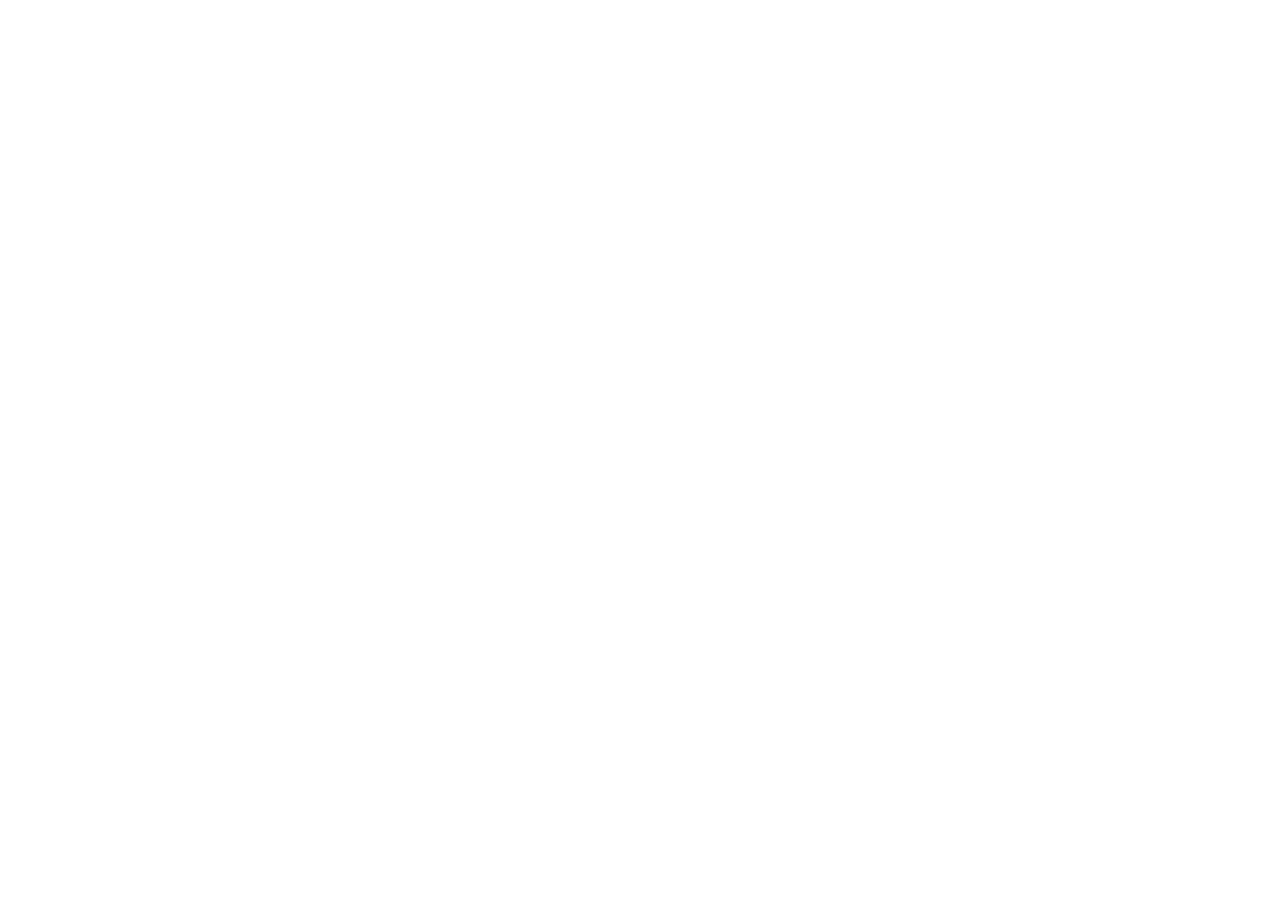
==== WEBSITE/index.html @ 4a8f7535 "first" ====
<!DOCTYPE html>
<html lang="en">
<head>
    <meta charset="UTF-8">
    <meta http-equiv="X-UA-Compatible" content="IE=edge">
    <meta name="viewport" content="width=device-width, initial-scale=1.0">
    <title> رائیونڈ </title>
</head>
<body>
    
</body>
</html>
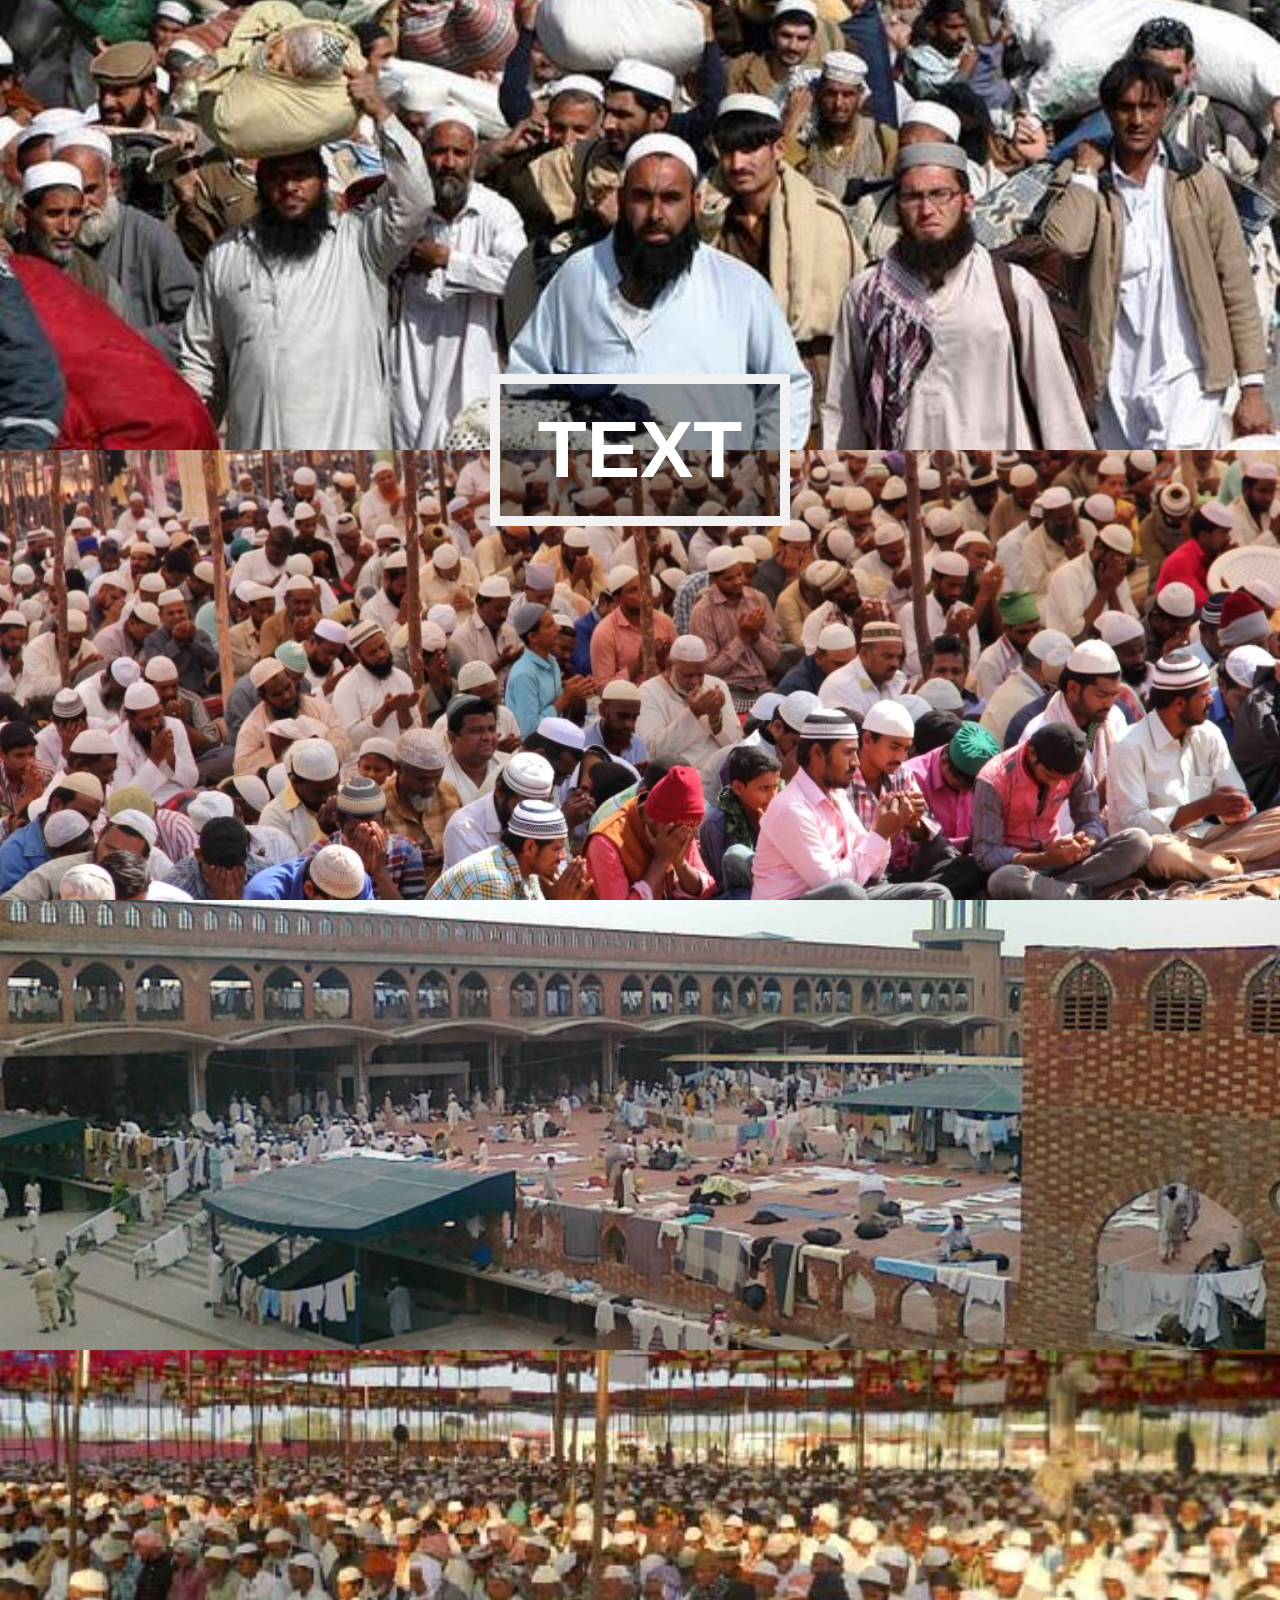
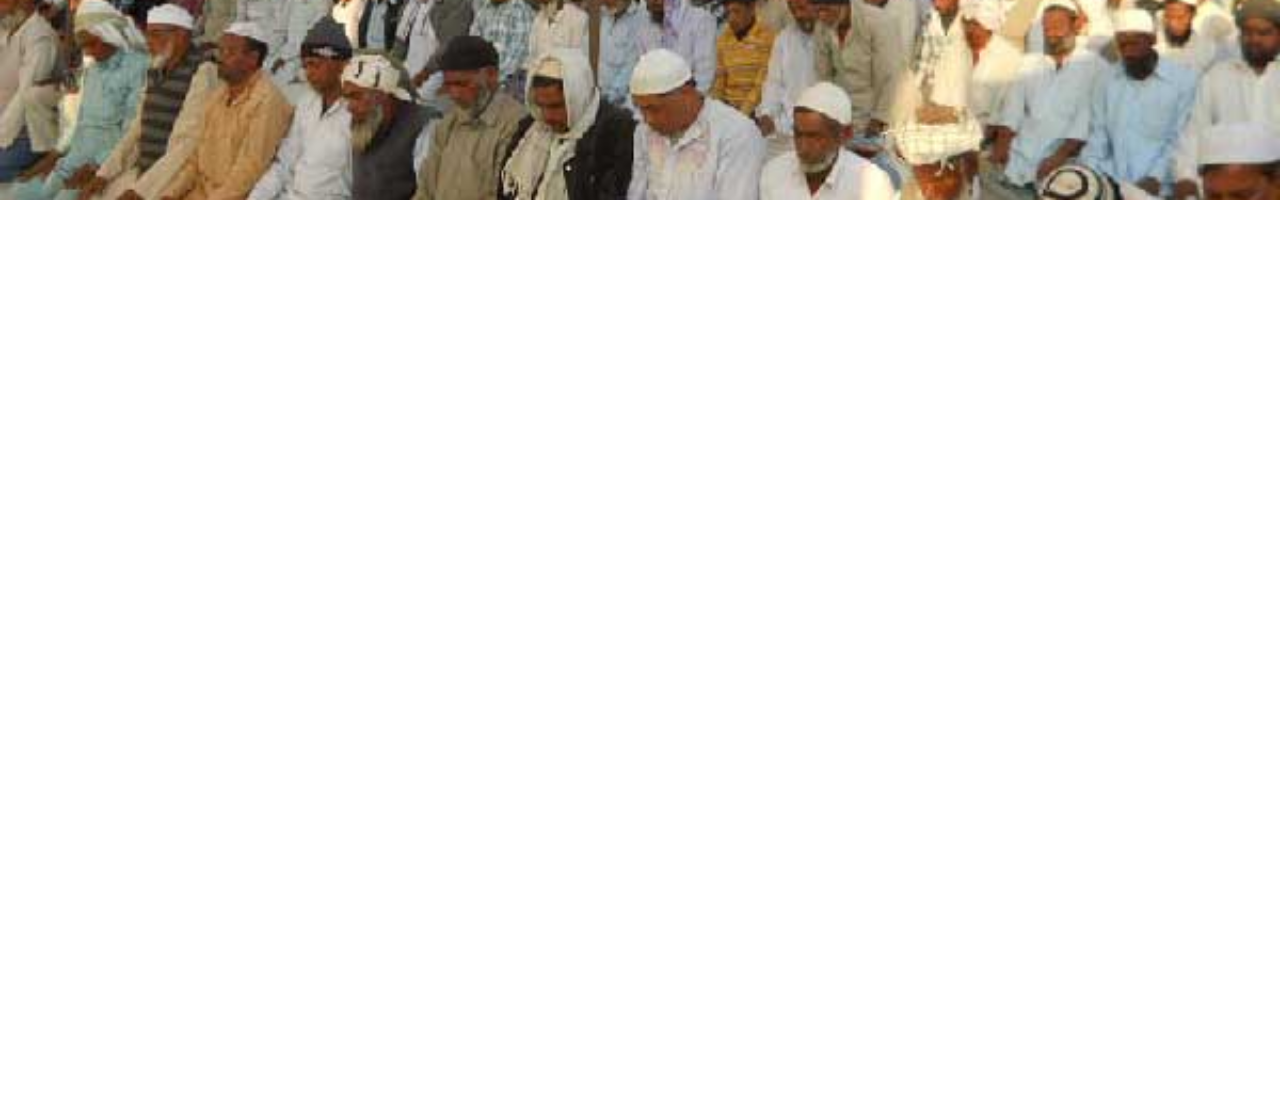
==== commit b3b8fa34: "first" ====
--- a/WEBSITE/index.html
+++ b/WEBSITE/index.html
@@ -4,9 +4,17 @@
     <meta charset="UTF-8">
     <meta http-equiv="X-UA-Compatible" content="IE=edge">
     <meta name="viewport" content="width=device-width, initial-scale=1.0">
-    <title> رائیونڈ </title>
+    <title> رائیونڈ</title>
+    <link rel="stylesheet" href="style.css">
 </head>
 <body>
+    <div class="bg-image img1"></div>
+    <div class="bg-image img2"></div>
+    <div class="bg-image img3"></div>
+    <div class="bg-image img4"></div>
+    <div class="bg-image img5"></div>
+    <div class="bg-image img6"></div>
     
+    <div class="bg-text">TEXT</div>  
 </body>
 </html>--- a/WEBSITE/style.css
+++ b/WEBSITE/style.css
@@ -0,0 +1,45 @@
+body, html {
+    height: 100%;
+    margin: 0;
+    font-family: Arial, Helvetica, sans-serif;
+  }
+  
+  * {
+    box-sizing: border-box;
+  }
+  
+  .bg-image {
+    /* Full height */
+    height: 50%; 
+    
+    /* Center and scale the image nicely */
+    background-position: center;
+    background-repeat: no-repeat;
+    background-size: cover;
+  }
+  
+  /* Images used */
+  .img1 { background-image: url("Raiwind-Tablighi-Ijtma.jpg"); }
+  .img2 { background-image: url("people-participate-in-tablighi-ijtima-islamic-361991.jpg"); }
+  .img3 { background-image: url("Raiwind_Tablighi_Markaz.jpg"); }
+  .img4 { background-image: url("tableeghi-jamaat.jpg"); }
+  .img5 { background-image: url("raiwind-markaz-in-lahore-pakistan (1).jpg"); }
+  .img6 { background-image: url("img_woods.jpg"); }
+  
+  /* Position text in the middle of the page/image */
+  .bg-text {
+    background-color: rgb(0,0,0); /* Fallback color */
+    background-color: rgba(0,0,0, 0.4); /* Black w/opacity/see-through */
+    color: white;
+    font-weight: bold;
+    font-size: 80px;
+    border: 10px solid #f1f1f1;
+    position: fixed;
+    top: 50%;
+    left: 50%;
+    transform: translate(-50%, -50%);
+    z-index: 2;
+    width: 300px;
+    padding: 20px;
+    text-align: center;
+  }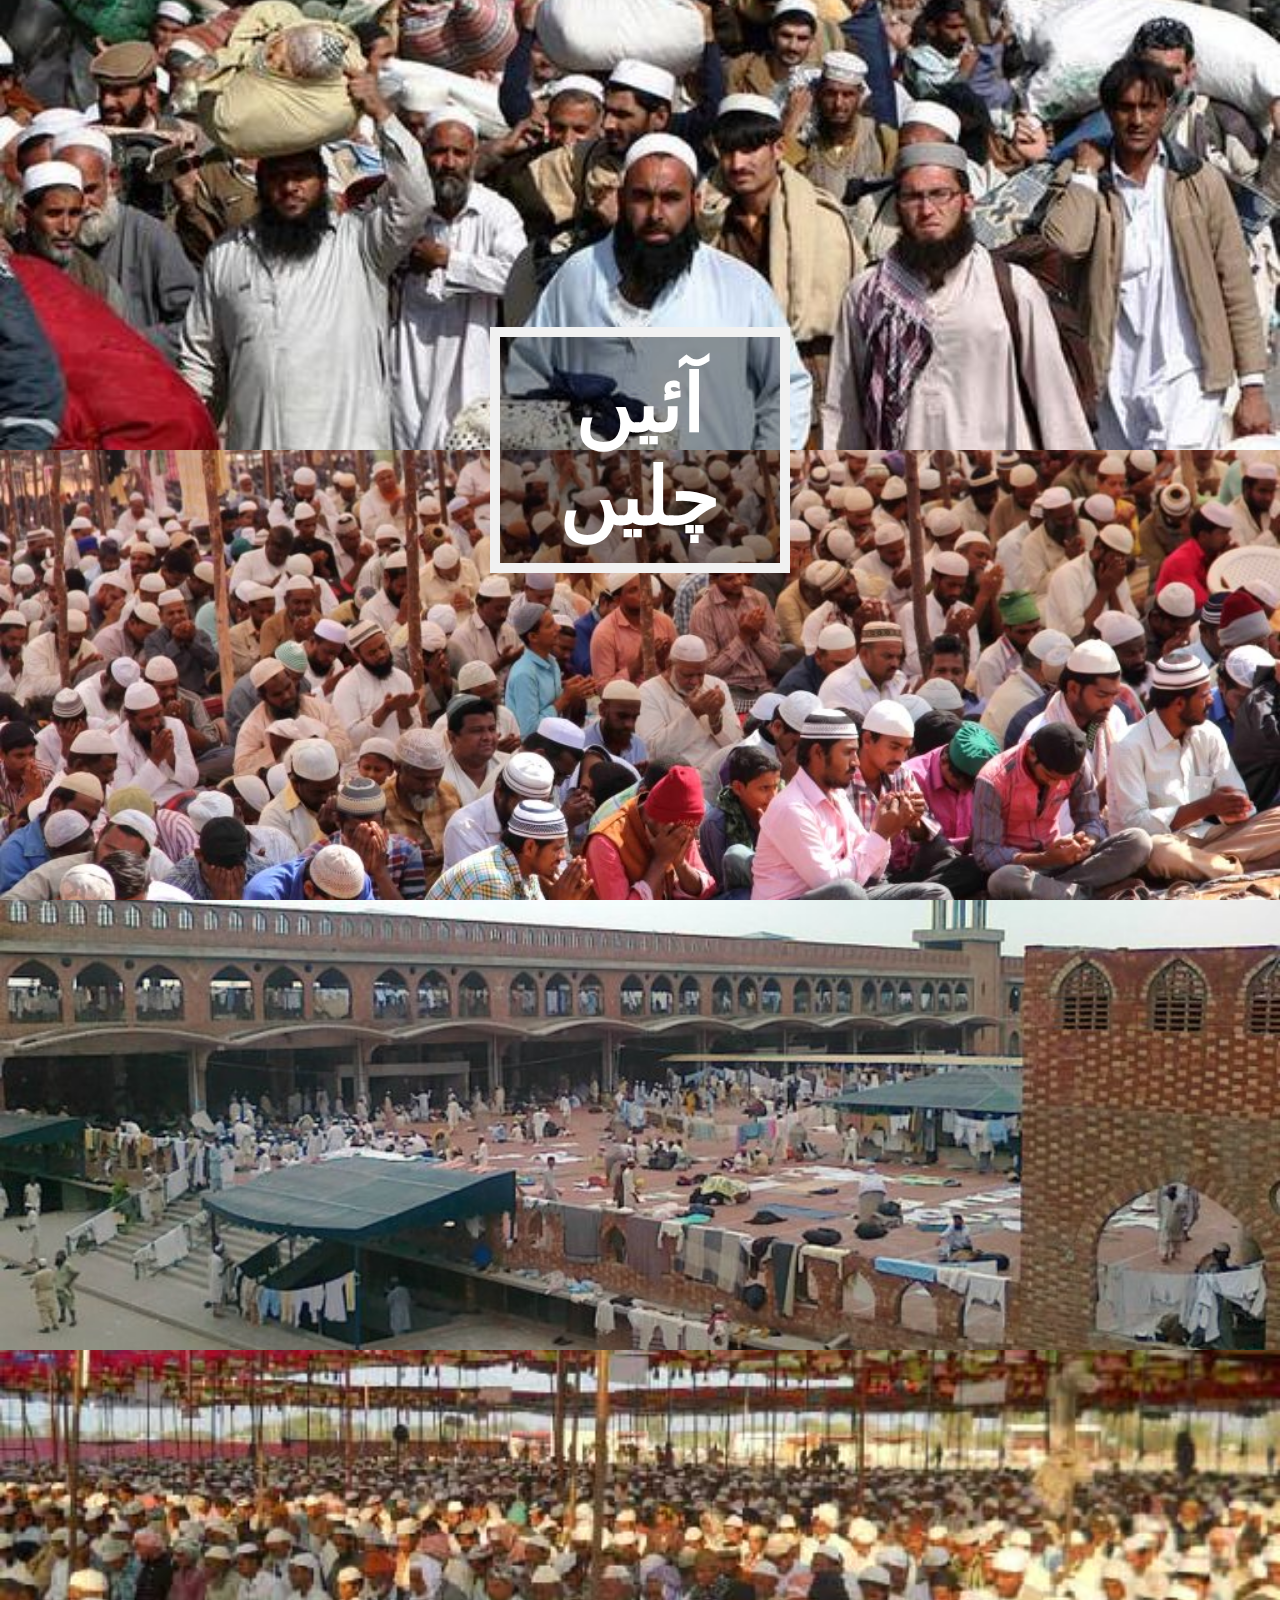
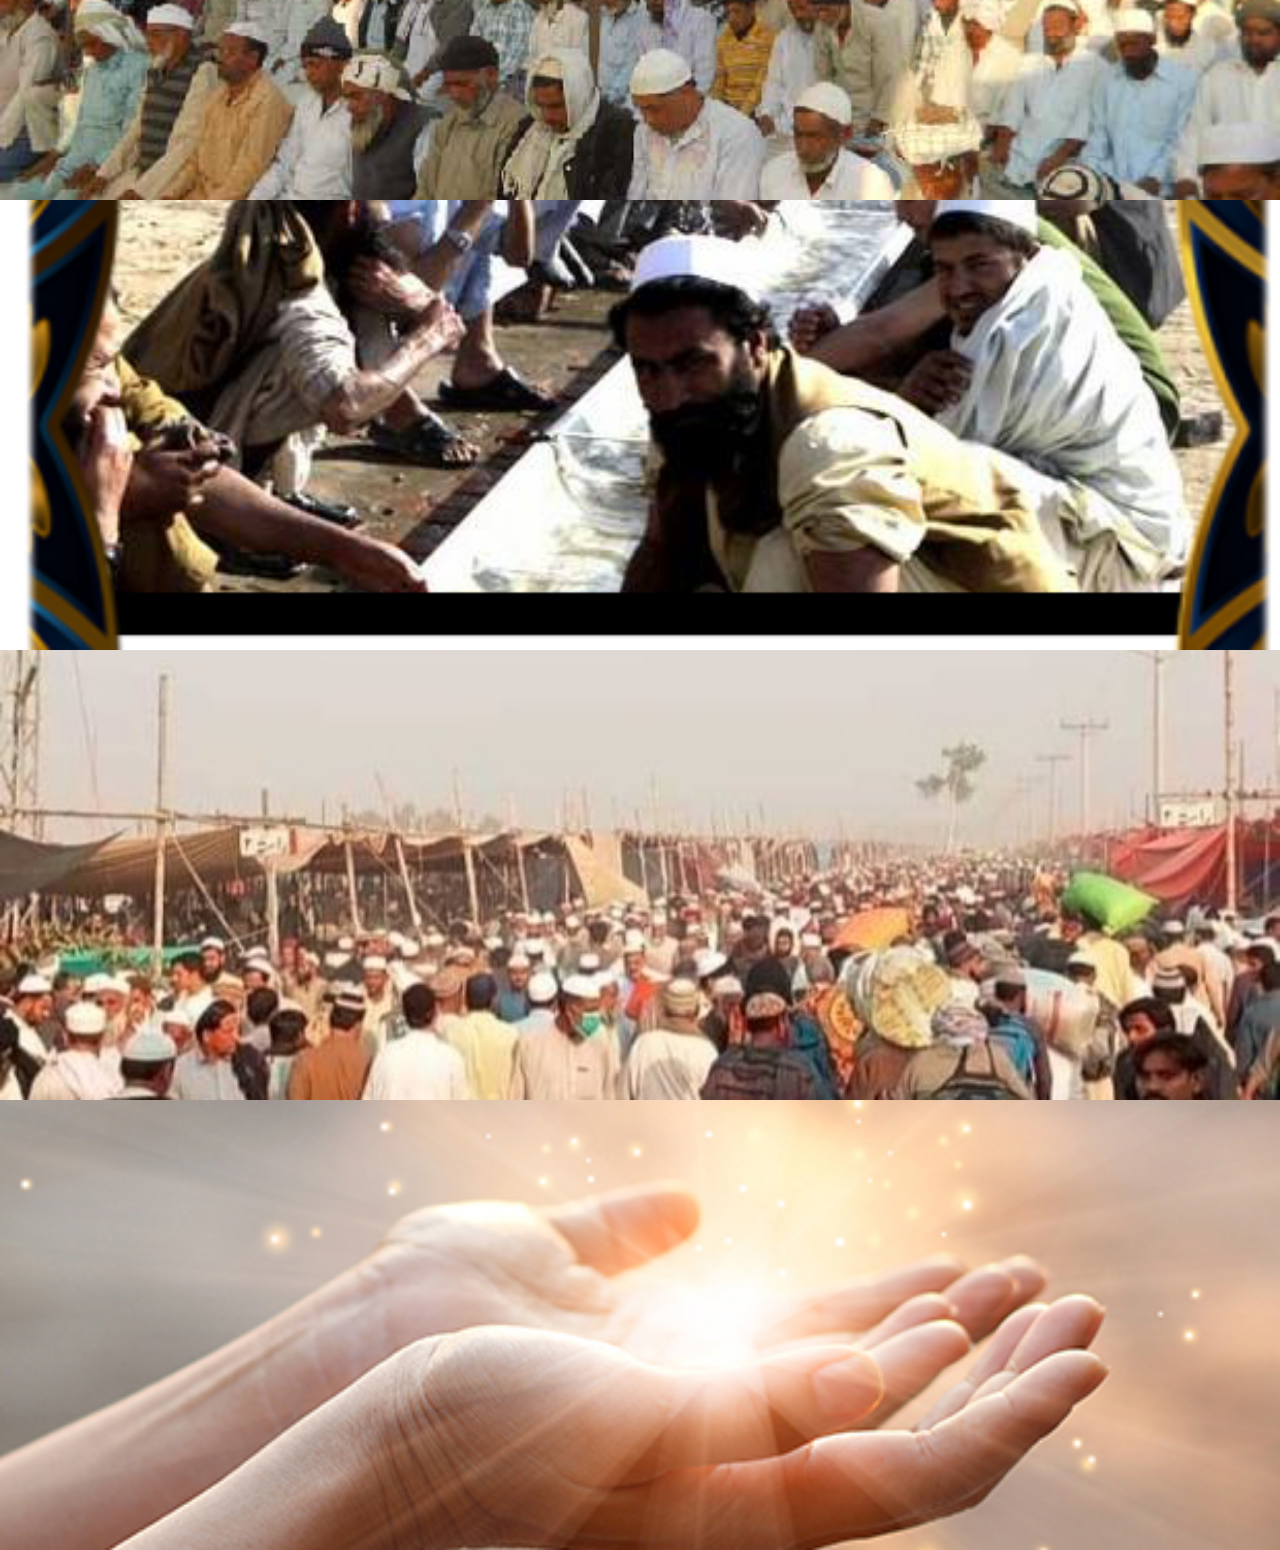
==== commit f469f18d: "second" ====
--- a/WEBSITE/index.html
+++ b/WEBSITE/index.html
@@ -14,7 +14,8 @@
     <div class="bg-image img4"></div>
     <div class="bg-image img5"></div>
     <div class="bg-image img6"></div>
+    <div class="bg-image img7"></div>
     
-    <div class="bg-text">TEXT</div>  
+    <div class="bg-text"> آئیں چلیں</div>  
 </body>
 </html>--- a/WEBSITE/style.css
+++ b/WEBSITE/style.css
@@ -23,13 +23,15 @@
   .img2 { background-image: url("people-participate-in-tablighi-ijtima-islamic-361991.jpg"); }
   .img3 { background-image: url("Raiwind_Tablighi_Markaz.jpg"); }
   .img4 { background-image: url("tableeghi-jamaat.jpg"); }
-  .img5 { background-image: url("raiwind-markaz-in-lahore-pakistan (1).jpg"); }
-  .img6 { background-image: url("img_woods.jpg"); }
+  .img5 { background-image: url("unnamed.png"); }
+  .img6 { background-image: url("Raiwind-Ijtima.jpg"); }
+  .img7 { background-image: url("1597972147.jpeg"); }
   
   /* Position text in the middle of the page/image */
   .bg-text {
     background-color: rgb(0,0,0); /* Fallback color */
     background-color: rgba(0,0,0, 0.4); /* Black w/opacity/see-through */
+    font-family: jameel noori nastaleeq;
     color: white;
     font-weight: bold;
     font-size: 80px;
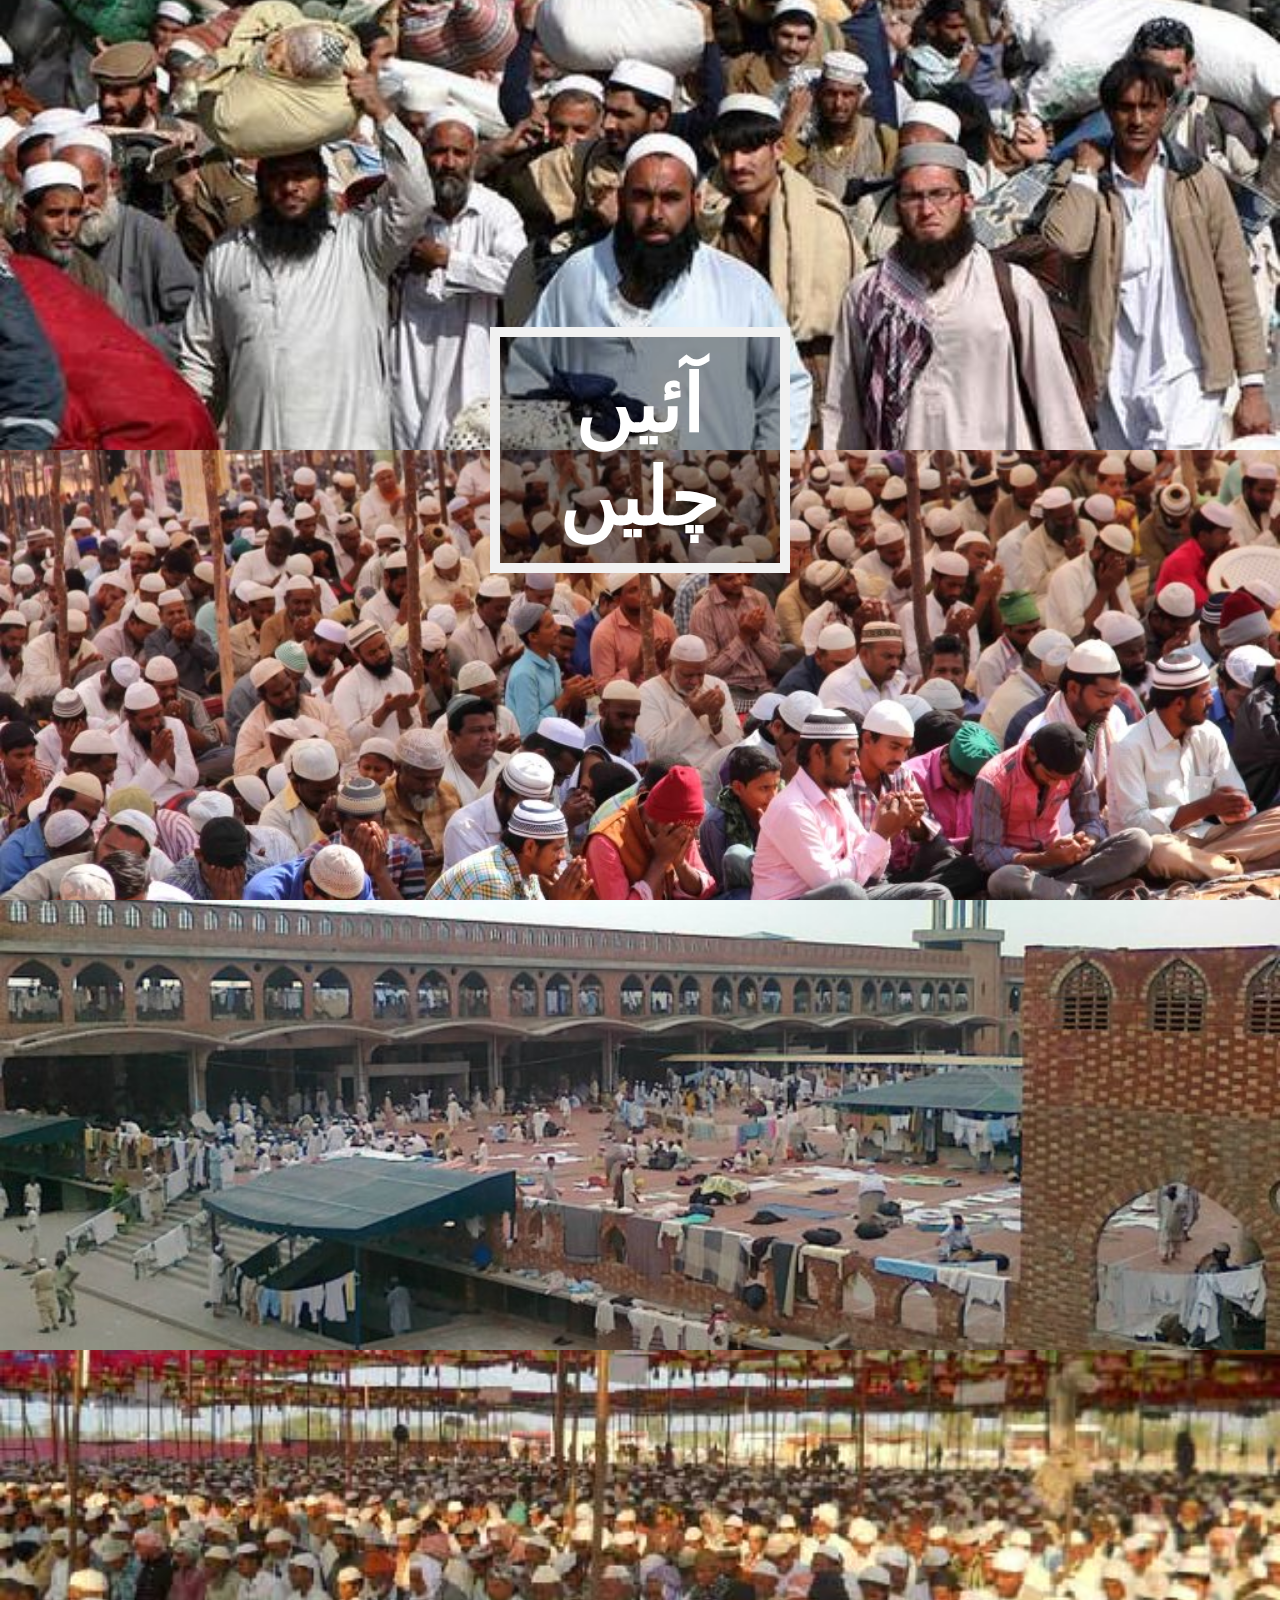
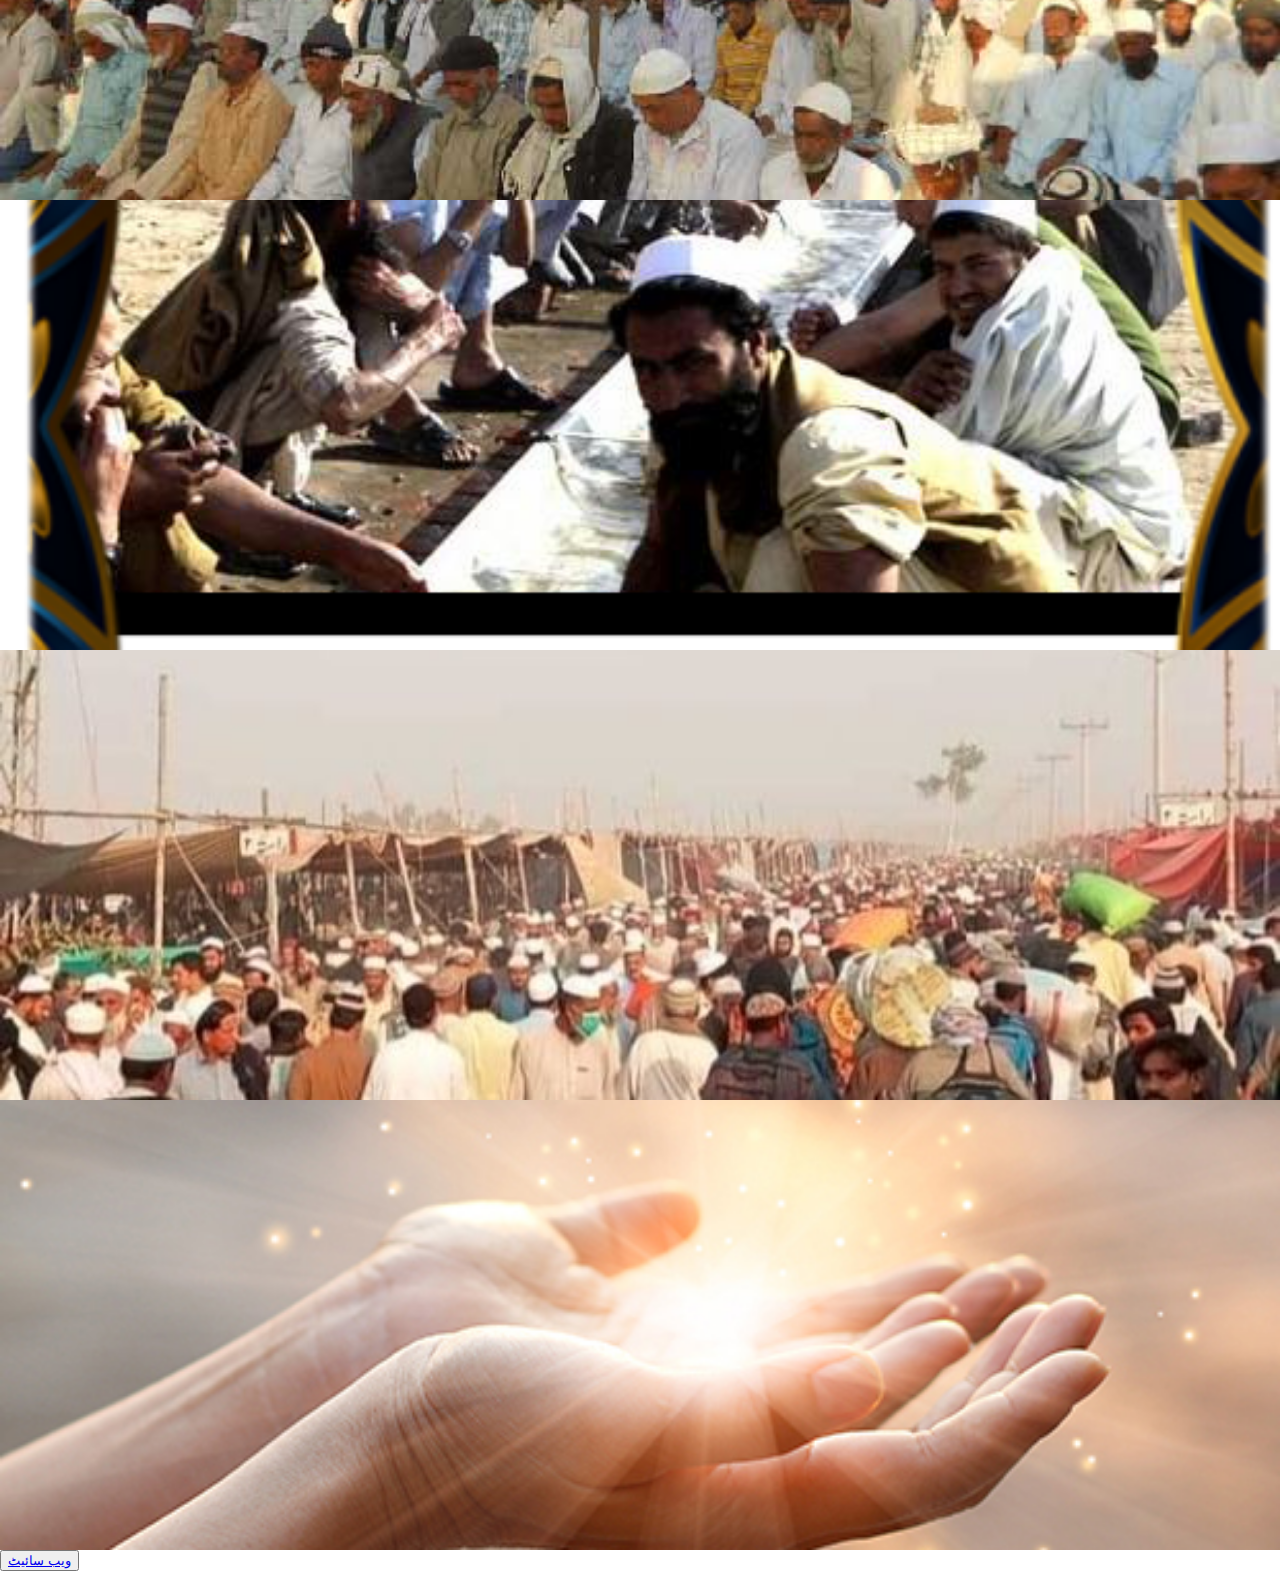
==== commit 5cb7ae98: "first" ====
--- a/WEBSITE/index.html
+++ b/WEBSITE/index.html
@@ -8,6 +8,7 @@
     <link rel="stylesheet" href="style.css">
 </head>
 <body>
+    
     <div class="bg-image img1"></div>
     <div class="bg-image img2"></div>
     <div class="bg-image img3"></div>
@@ -16,6 +17,9 @@
     <div class="bg-image img6"></div>
     <div class="bg-image img7"></div>
     
-    <div class="bg-text"> آئیں چلیں</div>  
+    <div class="bg-text"> آئیں چلیں</div> 
+    
+   <button> <a href="https://asifiqbal1747.github.io/website1/"> ویب سائیٹ </a></button>
+    
 </body>
 </html>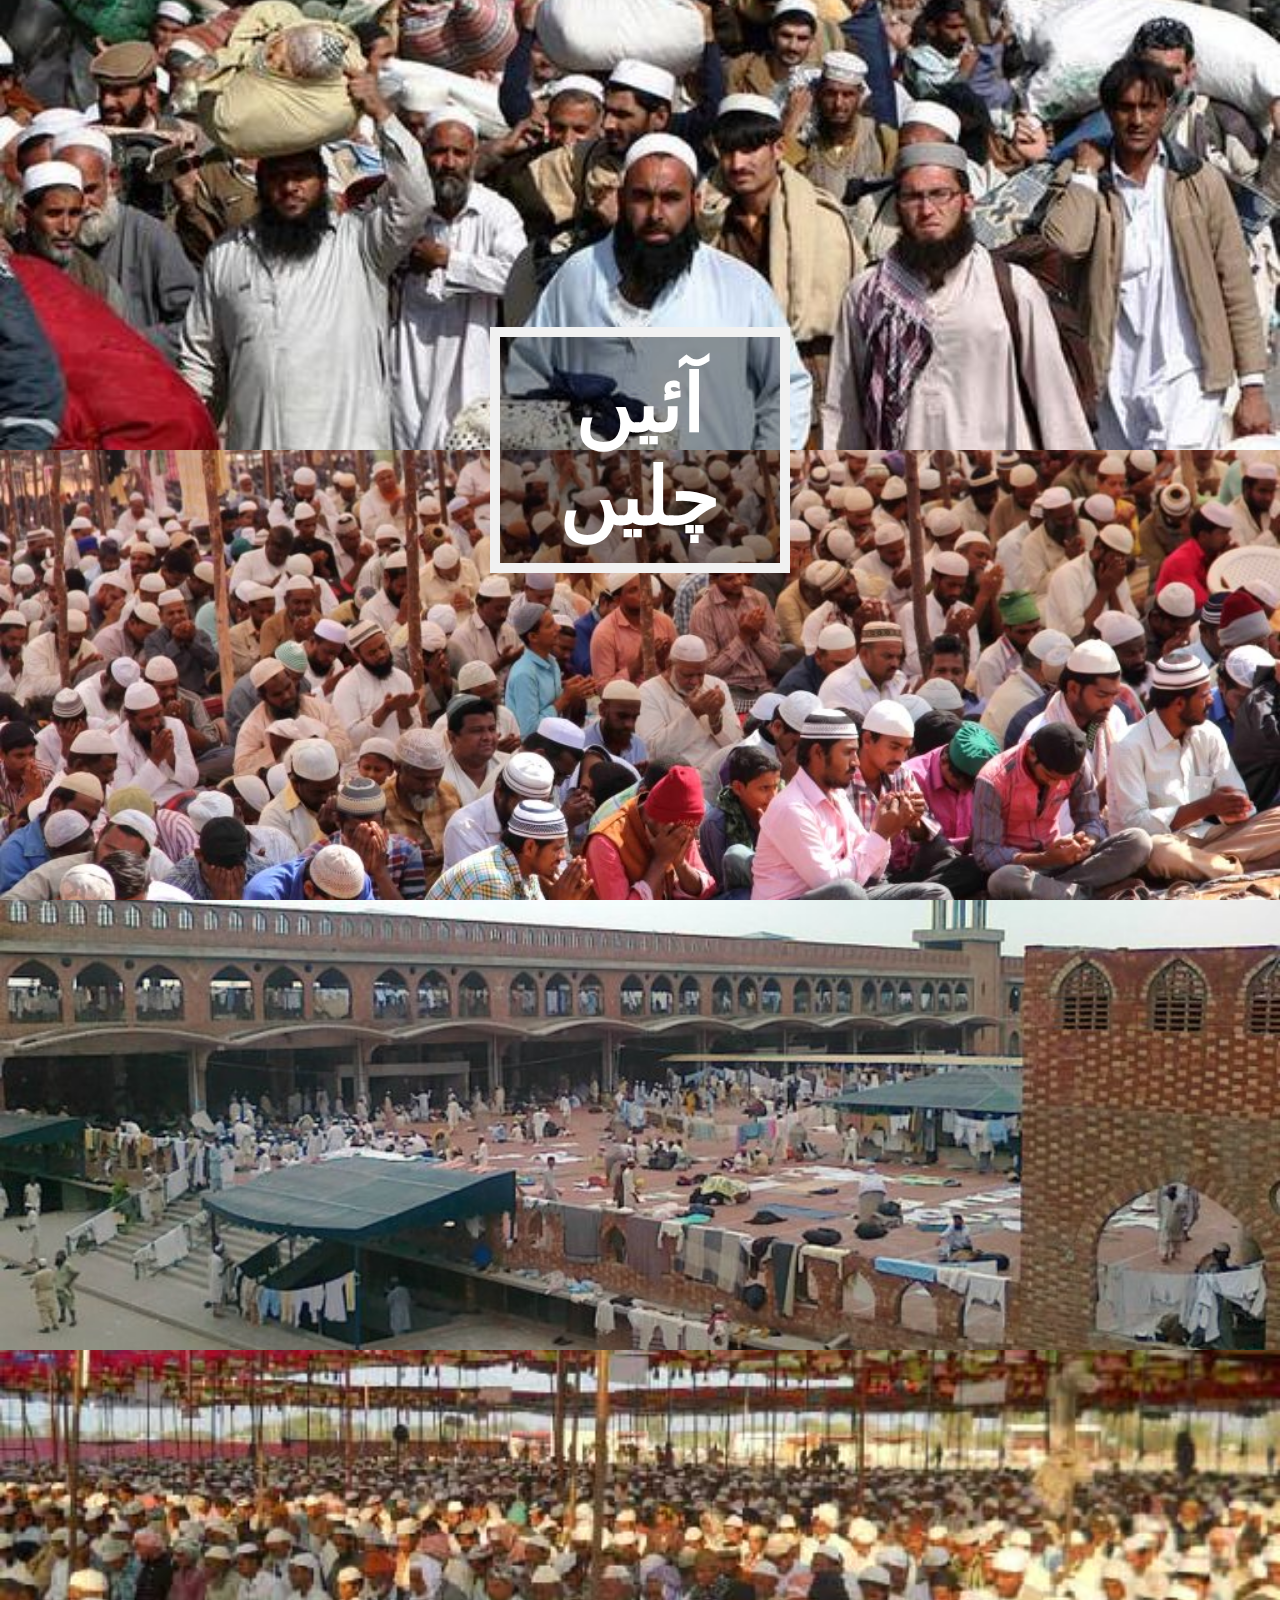
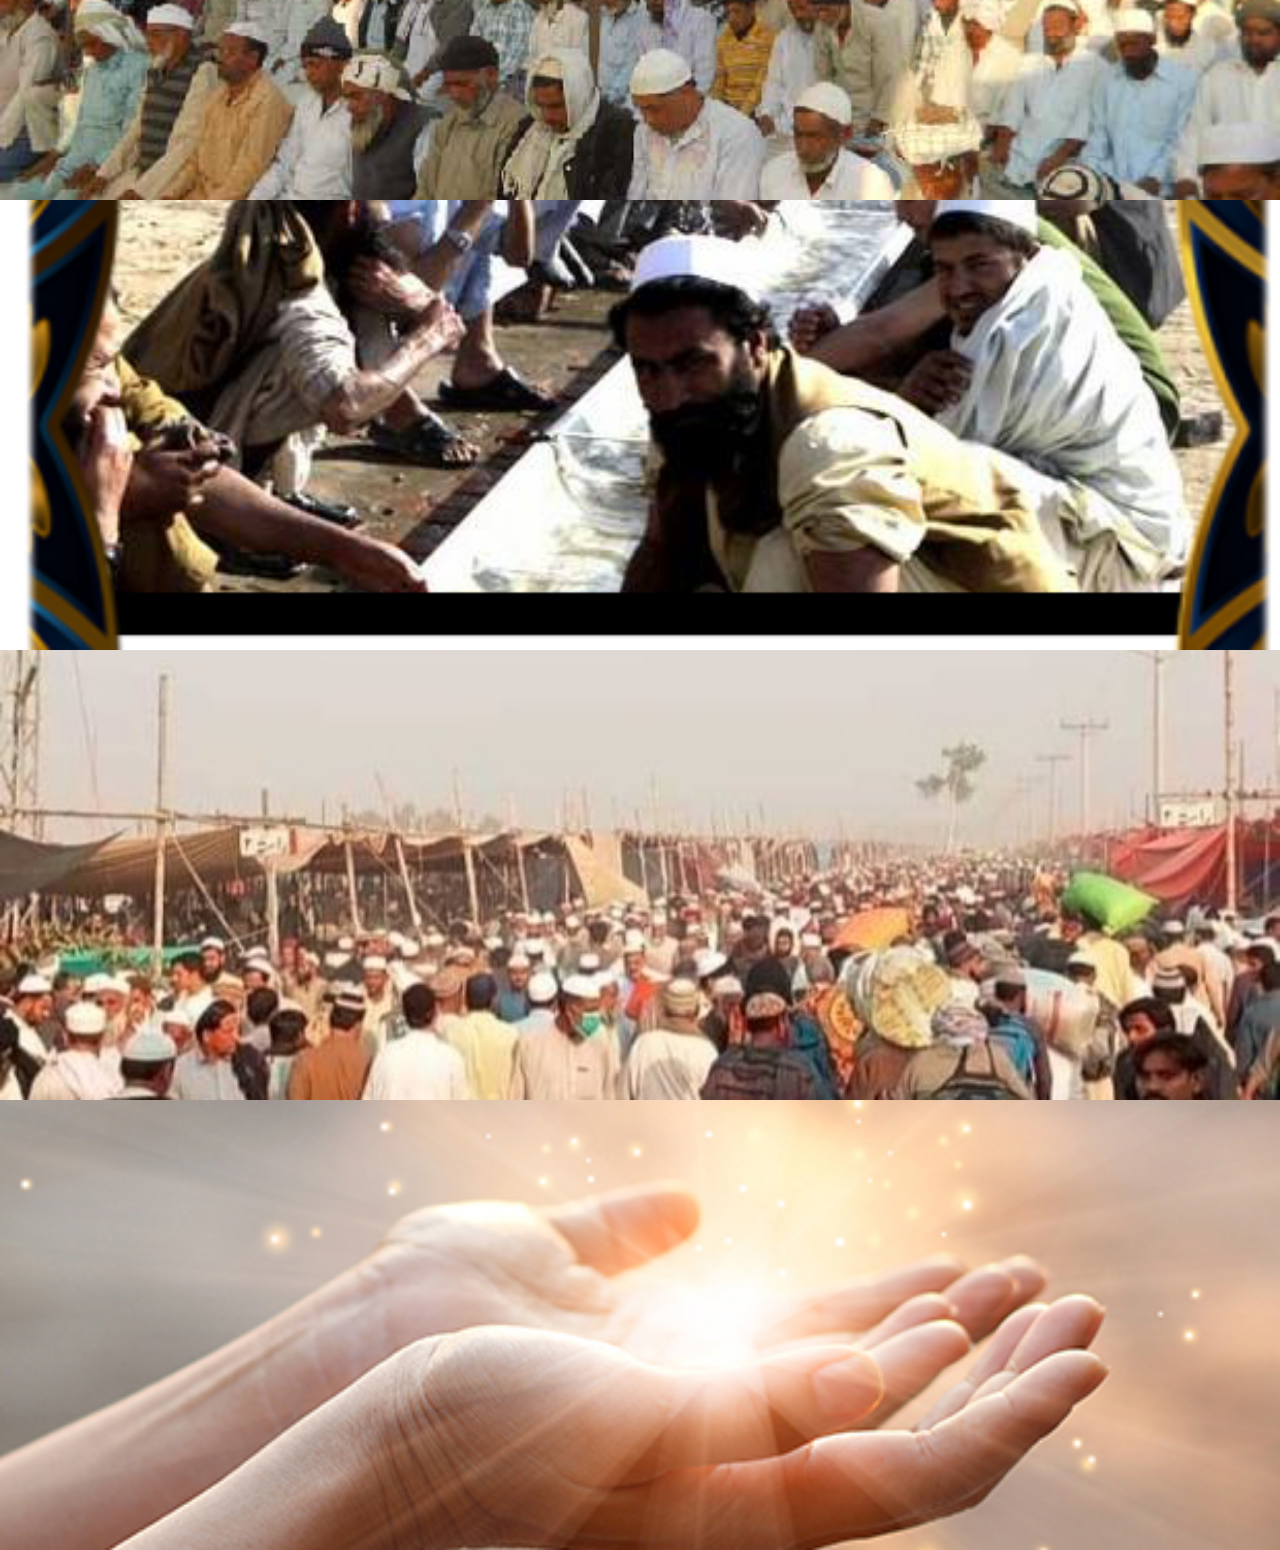
==== commit 7283b57f: "first.." ====
--- a/WEBSITE/index.html
+++ b/WEBSITE/index.html
@@ -19,7 +19,6 @@
     
     <div class="bg-text"> آئیں چلیں</div> 
     
-   <button> <a href="https://asifiqbal1747.github.io/website1/"> ویب سائیٹ </a></button>
-    
+   
 </body>
 </html>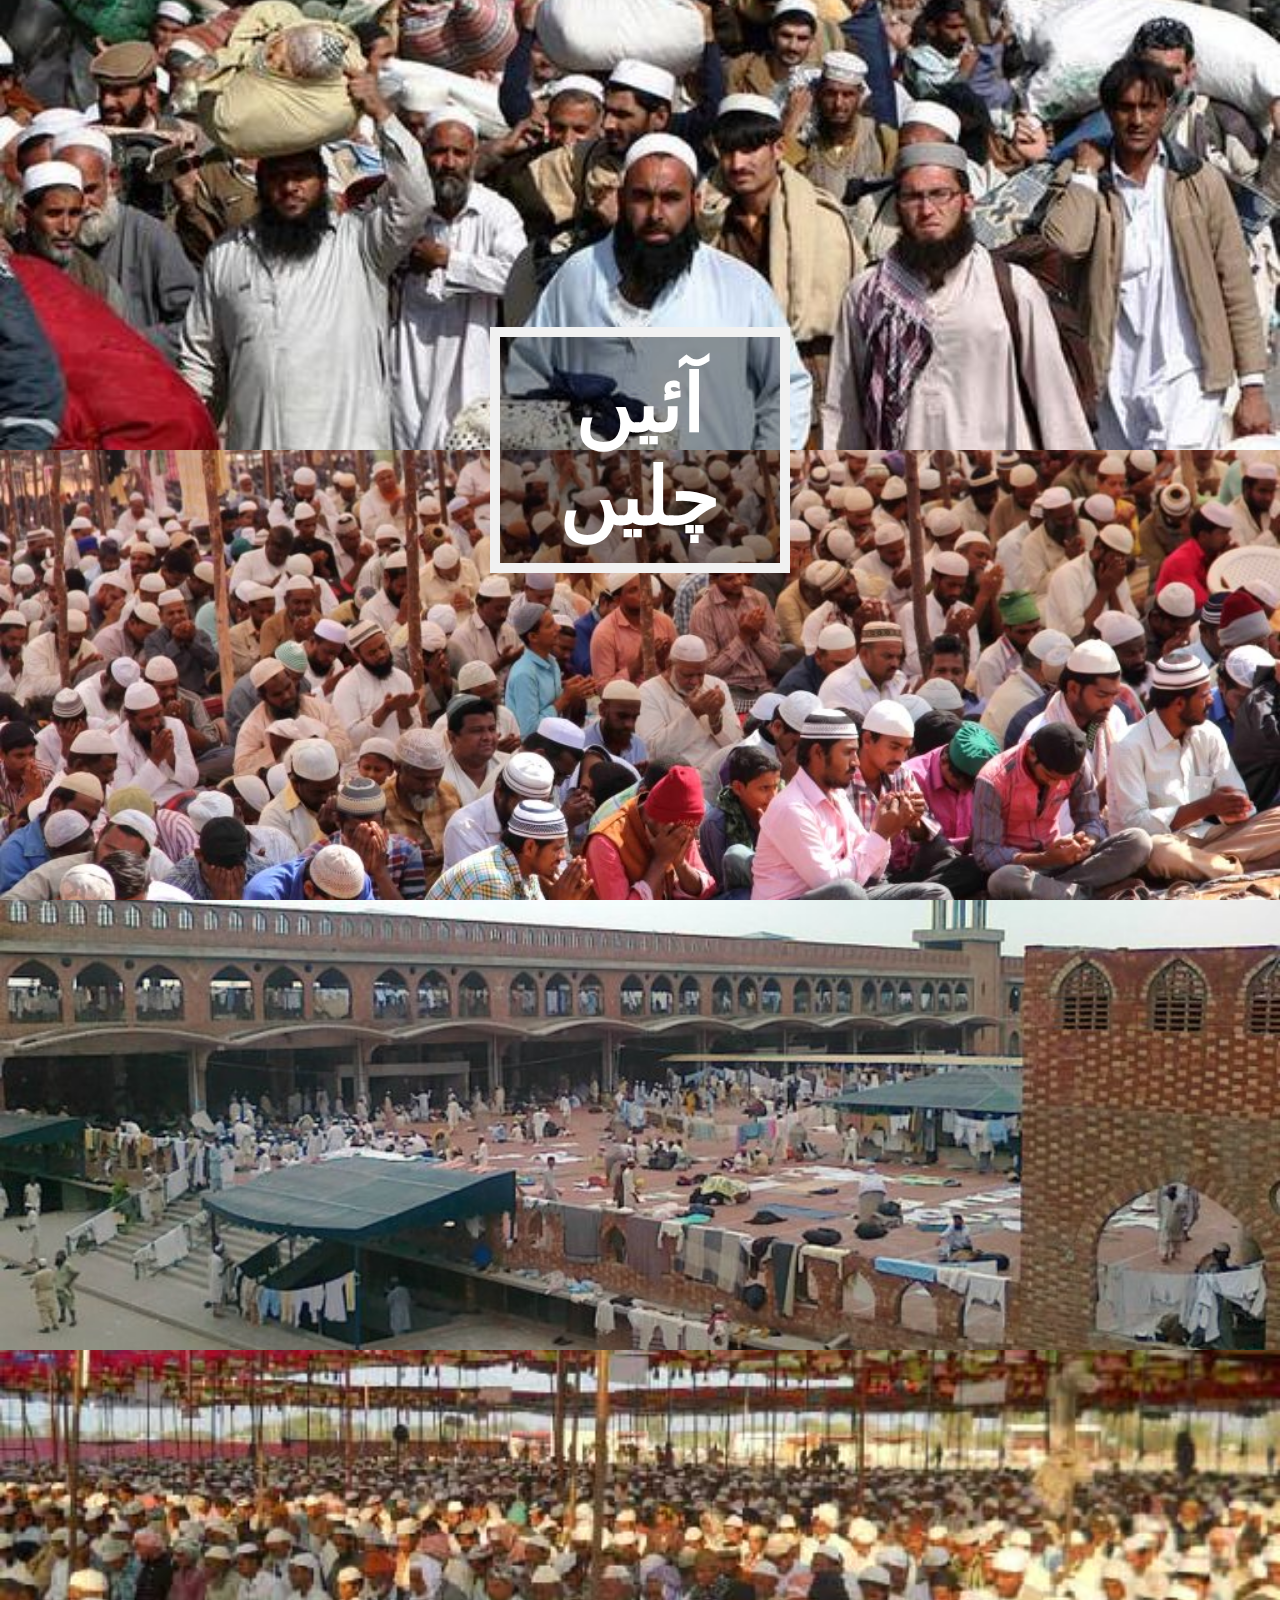
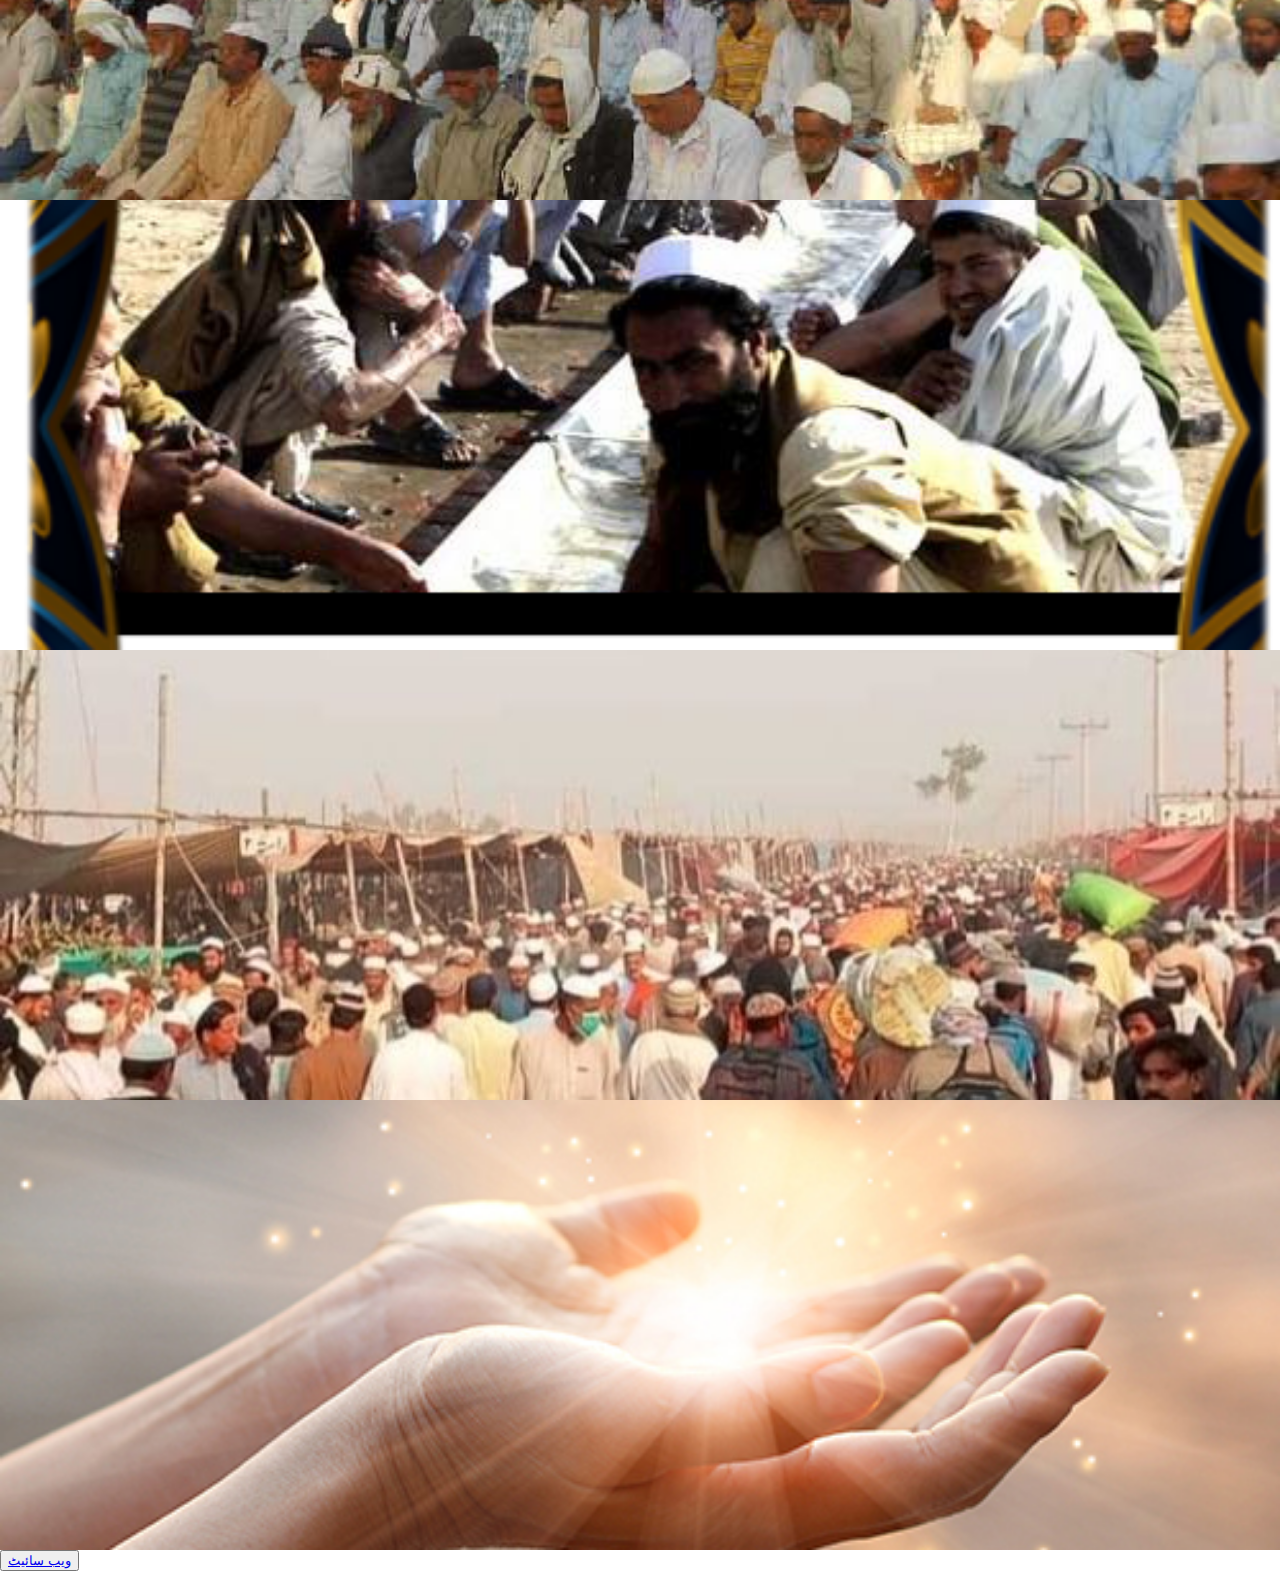
==== commit fea5cec0: "first" ====
--- a/WEBSITE/index.html
+++ b/WEBSITE/index.html
@@ -18,7 +18,7 @@
     <div class="bg-image img7"></div>
     
     <div class="bg-text"> آئیں چلیں</div> 
-    
+    <button><a href=" https://asifiqbal1747.github.io/website1/"> ویب سائیٹ </a></button>
    
 </body>
 </html>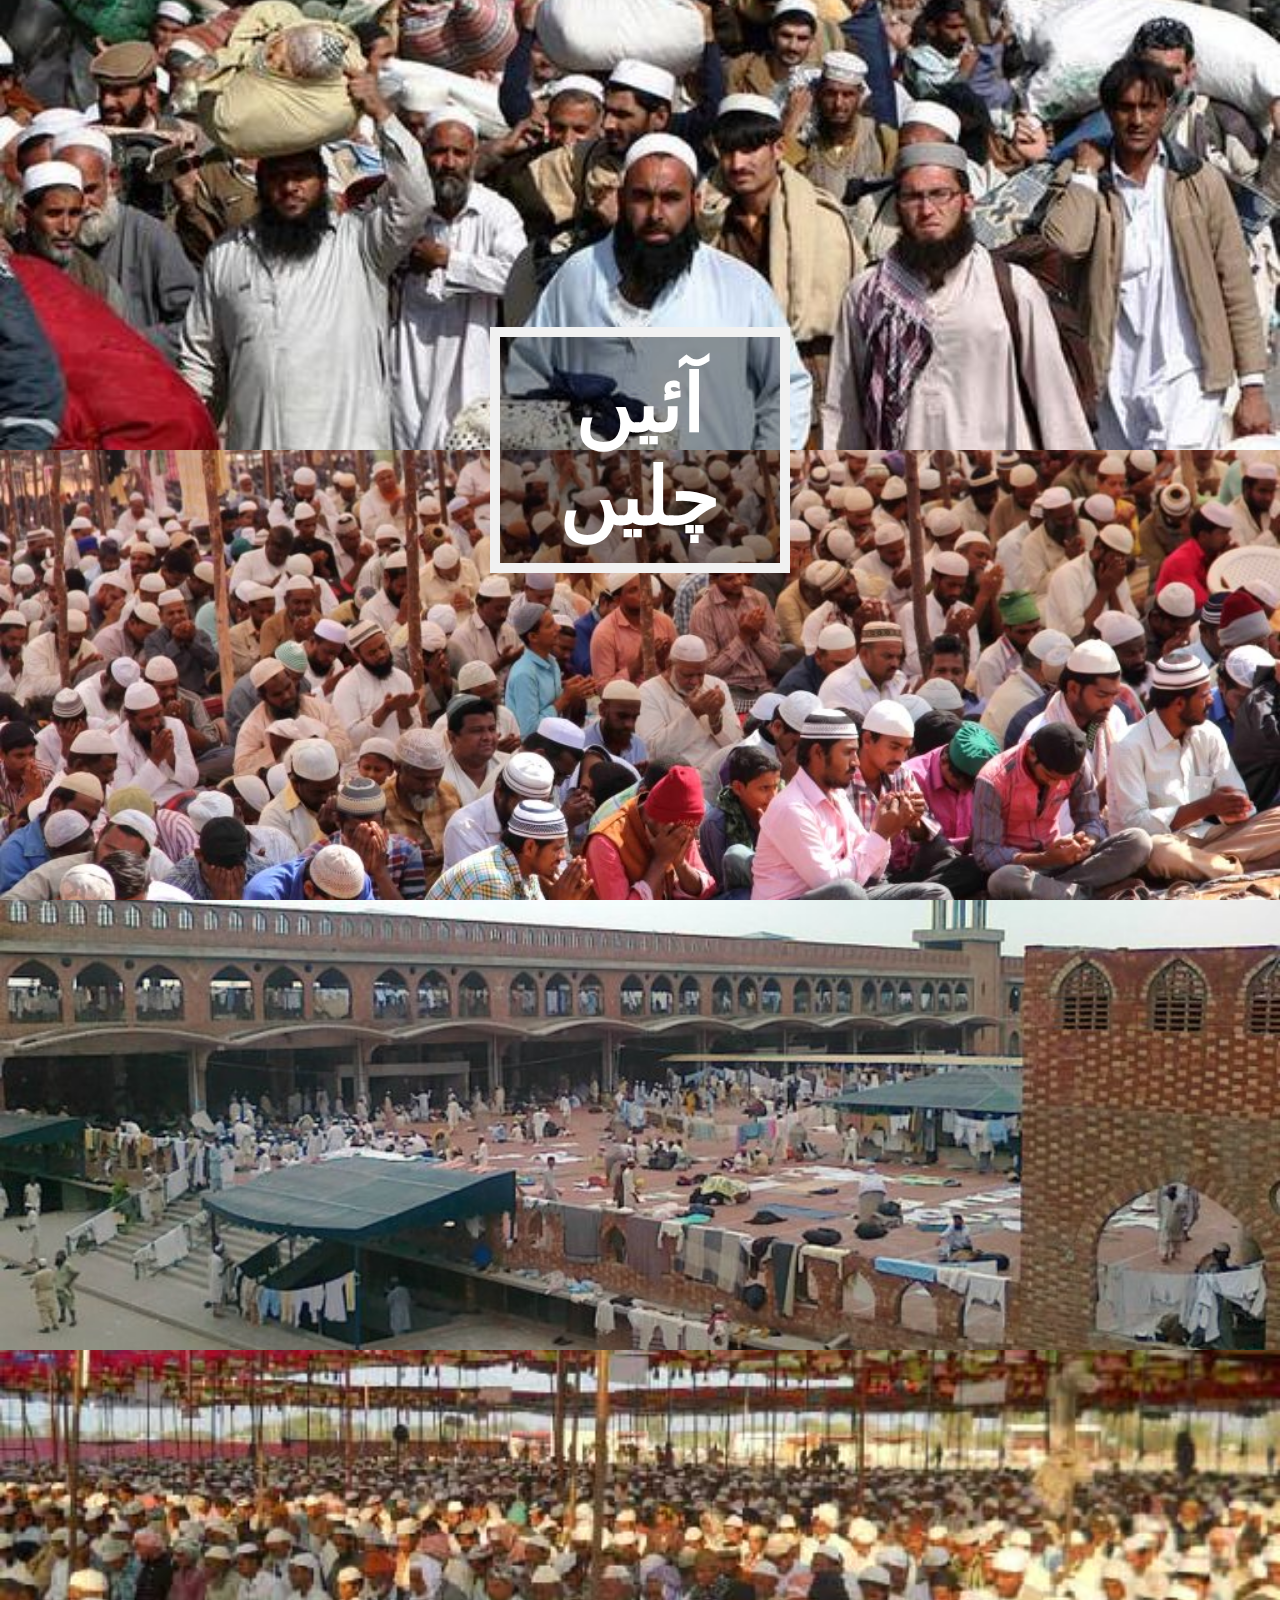
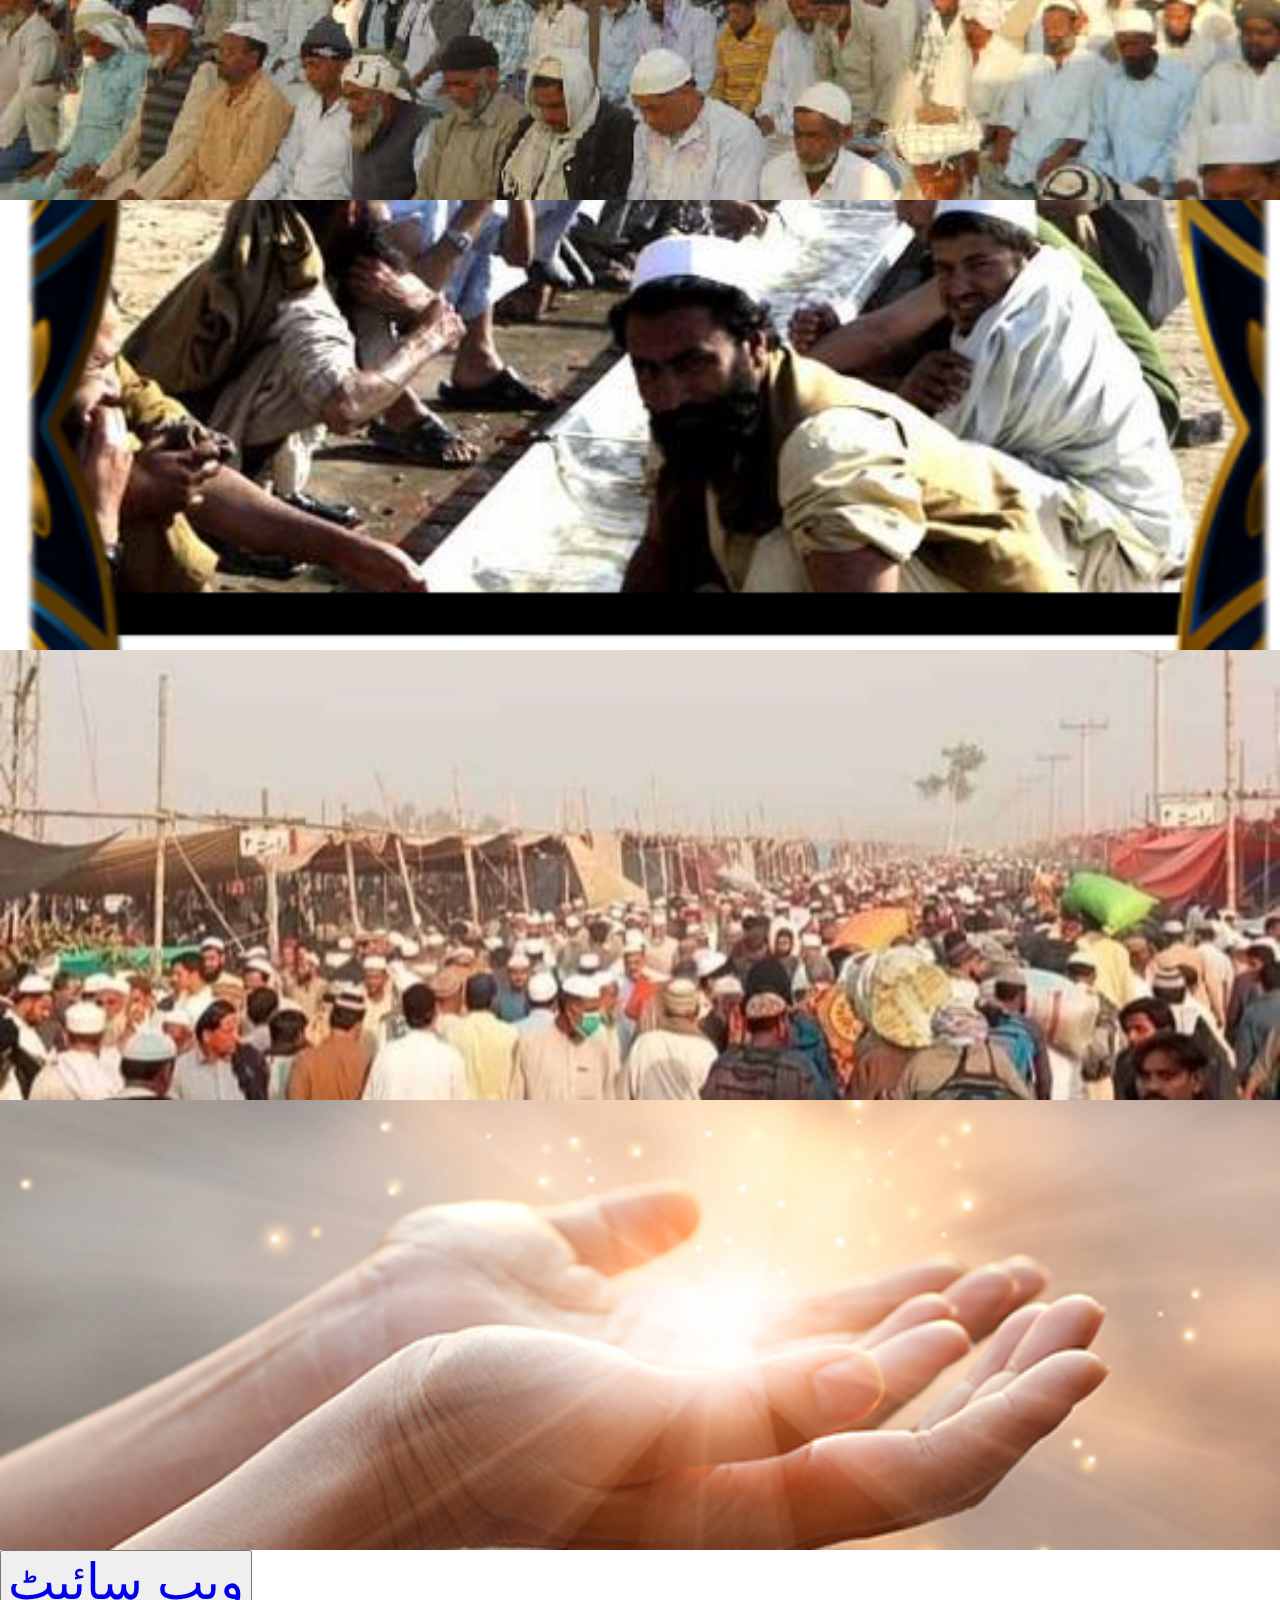
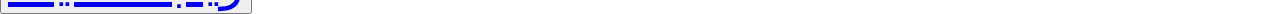
==== commit 4343b421: "first.." ====
--- a/WEBSITE/index.html
+++ b/WEBSITE/index.html
@@ -18,7 +18,7 @@
     <div class="bg-image img7"></div>
     
     <div class="bg-text"> آئیں چلیں</div> 
-    <button><a href=" https://asifiqbal1747.github.io/website1/"> ویب سائیٹ </a></button>
+    <button style="font-size:50px";><a href=" https://asifiqbal1747.github.io/website1/"> ویب سائیٹ </a></button>
    
 </body>
 </html>